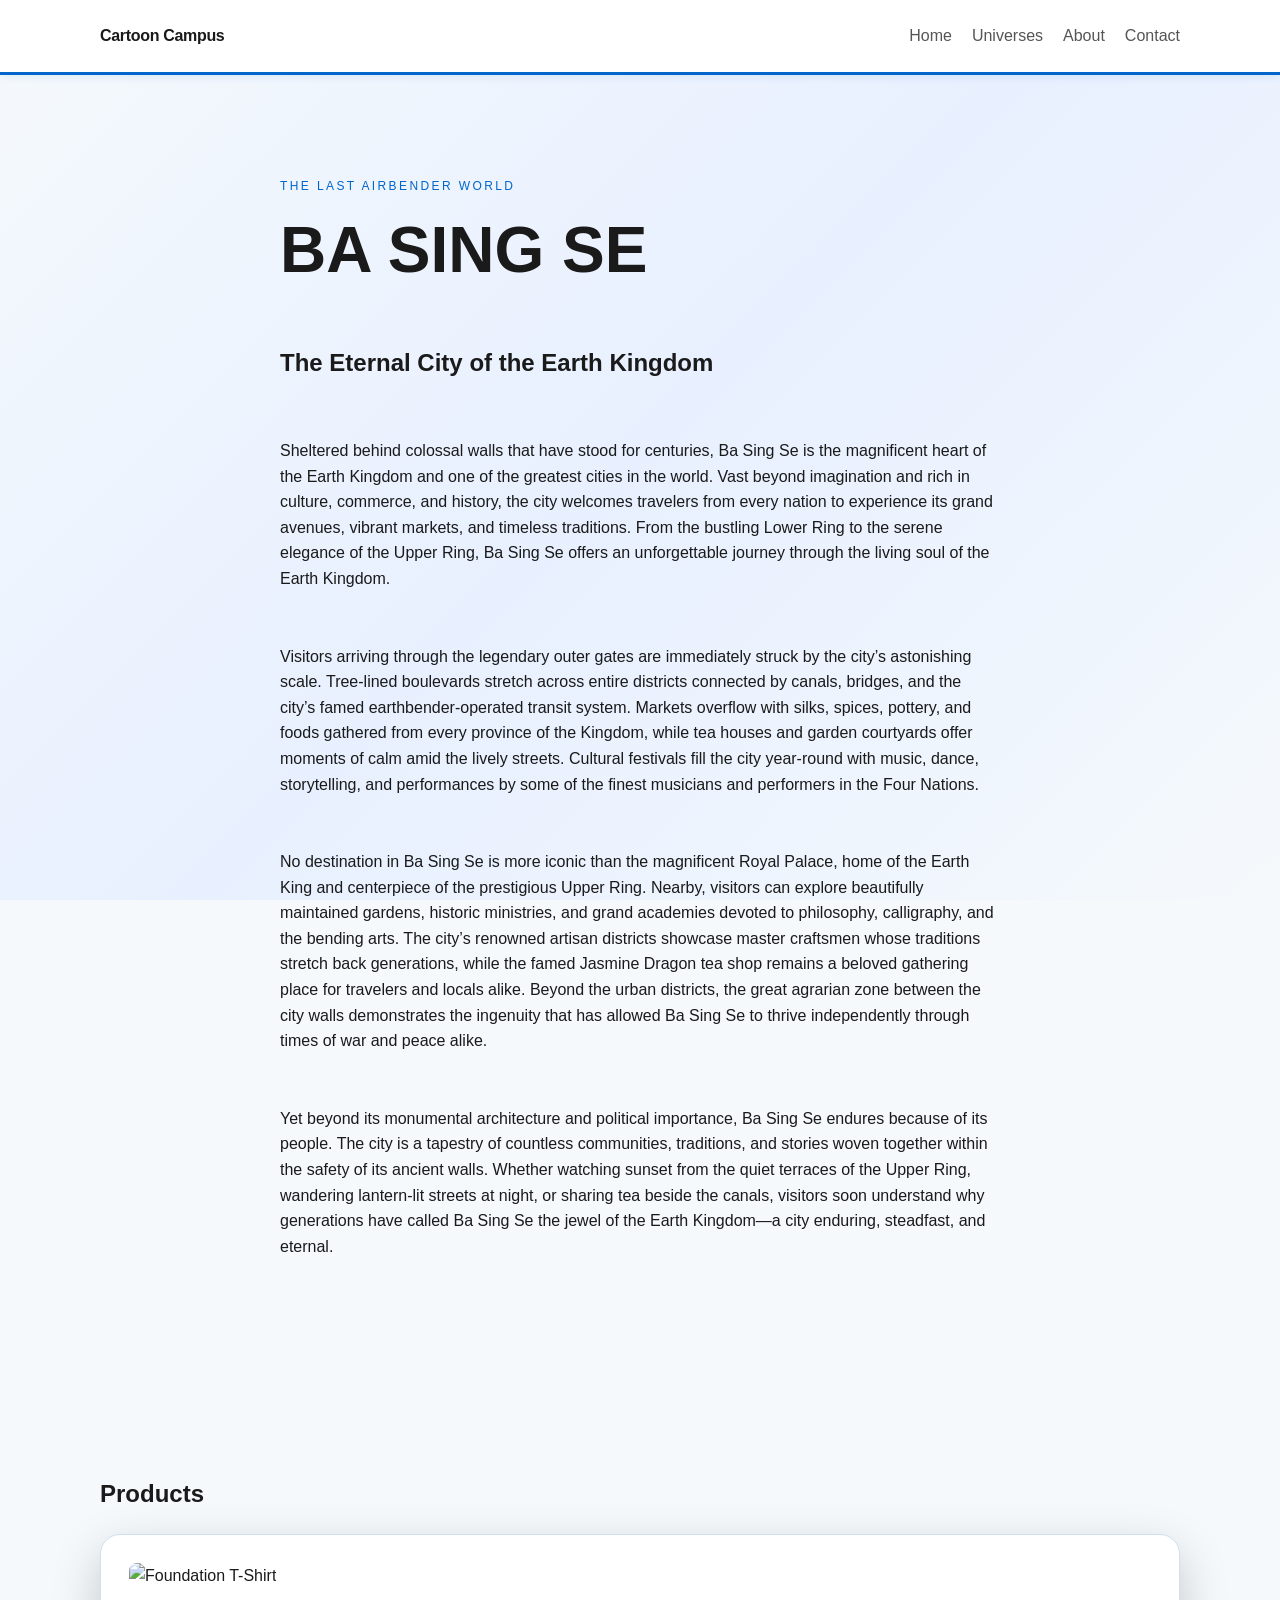
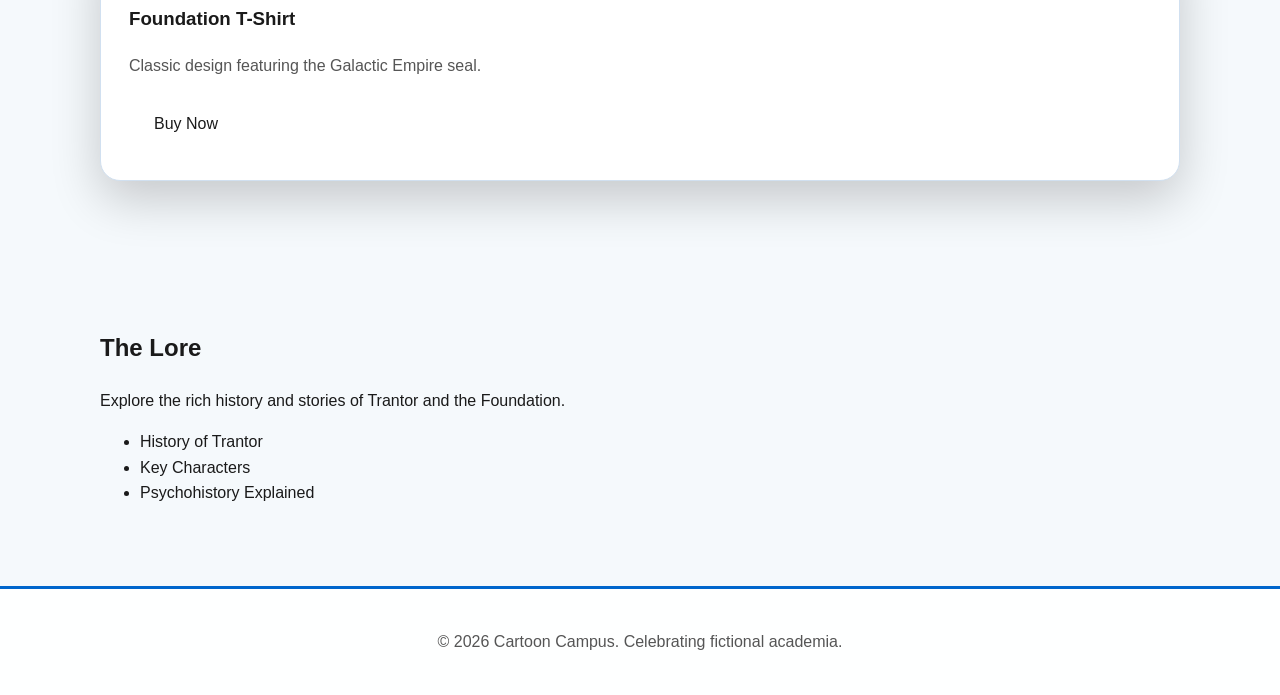
==== avatar.html @ 69274be1 "Create avatar.html" ====
<!DOCTYPE html>
<html lang="en">
  <head>
    <meta charset="UTF-8" />
    <meta name="viewport" content="width=device-width, initial-scale=1.0" />
    <title>The Last Airbender Universe</title>
    <link rel="stylesheet" href="styles.css" />
  </head>
  <body>
    <header class="site-header">
      <div class="container header-inner">
        <a class="brand" href="index.html">Cartoon Campus</a>
        <nav id="primary-navigation" class="site-nav">
          <a href="index.html">Home</a>
          <div class="dropdown">
            <a href="#universes">Universes</a>
            <div class="dropdown-content">
              <a href="foundation.html">Asimov's Foundation</a>
              <a href="lovecraft.html">H.P. Lovecraft World</a>
              <a href="avatar.html">Avatar - The last airbender</a>
              <a href="dune.html">Herbert's Dune</a>
            </div>
          </div>
          <a href="index.html#about">About</a>
          <a href="index.html#contact">Contact</a>
        </nav>
      </div>
    </header>

    <main>
      <section class="hero">
        <div class="container hero-content">
          <p class="eyebrow">The Last Airbender World</p>
          <h1>BA SING SE</h1>
          <p class="lead">
            
			<h2>The Eternal City of the Earth Kingdom</h2>
<p>Sheltered behind colossal walls that have stood for centuries, Ba Sing Se is the magnificent heart of the Earth Kingdom and one of the greatest cities in the world. Vast beyond imagination and rich in culture, commerce, and history, the city welcomes travelers from every nation to experience its grand avenues, vibrant markets, and timeless traditions. From the bustling Lower Ring to the serene elegance of the Upper Ring, Ba Sing Se offers an unforgettable journey through the living soul of the Earth Kingdom.</p>
<p>Visitors arriving through the legendary outer gates are immediately struck by the city’s astonishing scale. Tree-lined boulevards stretch across entire districts connected by canals, bridges, and the city’s famed earthbender-operated transit system. Markets overflow with silks, spices, pottery, and foods gathered from every province of the Kingdom, while tea houses and garden courtyards offer moments of calm amid the lively streets. Cultural festivals fill the city year-round with music, dance, storytelling, and performances by some of the finest musicians and performers in the Four Nations.</p>
<p>No destination in Ba Sing Se is more iconic than the magnificent Royal Palace, home of the Earth King and centerpiece of the prestigious Upper Ring. Nearby, visitors can explore beautifully maintained gardens, historic ministries, and grand academies devoted to philosophy, calligraphy, and the bending arts. The city’s renowned artisan districts showcase master craftsmen whose traditions stretch back generations, while the famed Jasmine Dragon tea shop remains a beloved gathering place for travelers and locals alike. Beyond the urban districts, the great agrarian zone between the city walls demonstrates the ingenuity that has allowed Ba Sing Se to thrive independently through times of war and peace alike.</p>
<p>Yet beyond its monumental architecture and political importance, Ba Sing Se endures because of its people. The city is a tapestry of countless communities, traditions, and stories woven together within the safety of its ancient walls. Whether watching sunset from the quiet terraces of the Upper Ring, wandering lantern-lit streets at night, or sharing tea beside the canals, visitors soon understand why generations have called Ba Sing Se the jewel of the Earth Kingdom—a city enduring, steadfast, and eternal.</p>






          </p>
        </div>
      </section>

      <section class="section products">
        <div class="container">
          <h2>Products</h2>
          <div class="product-grid">
            <!-- Example products, repeat for 10 -->
            <article class="product-card">
              <img src="images/foundation-tshirt.jpg" alt="Foundation T-Shirt" />
              <h3>Foundation T-Shirt</h3>
              <p>Classic design featuring the Galactic Empire seal.</p>
              <a href="#" class="button">Buy Now</a>
            </article>
            <!-- Add more products -->
          </div>
        </div>
      </section>

      <section class="section lore">
        <div class="container">
          <h2>The Lore</h2>
          <p>Explore the rich history and stories of Trantor and the Foundation.</p>
          <ul>
            <li><a href="foundation-history.html">History of Trantor</a></li>
            <li><a href="foundation-characters.html">Key Characters</a></li>
            <li><a href="foundation-psychohistory.html">Psychohistory Explained</a></li>
          </ul>
        </div>
      </section>
    </main>

    <footer class="site-footer">
      <div class="container footer-inner">
        <p>© <span id="current-year"></span> Cartoon Campus. Celebrating fictional academia.</p>
      </div>
    </footer>

    <script src="script.js"></script>
  </body>
</html>
---- styles.css ----
/* Base styles */
:root {
  color-scheme: light;
  font-family: 'Arial', 'Trebuchet MS', cursive, system-ui;
  font-size: 16px;
  line-height: 1.6;
  color: #1a1a1a;
  background: #f5f9fc;
  --surface: #ffffff;
  --surface-strong: #e8f1f8;
  --text-muted: #555555;
  --primary: #0066CC; /* CartoonCampus Blue */
  --primary-soft: #e6f0ff;
  --border: #d1e0f0;
  --accent: #00bfff; /* Sky Blue accent */
}

* {
  box-sizing: border-box;
}

html {
  scroll-behavior: smooth;
}

body {
  margin: 0;
  background: linear-gradient(135deg, #f5f9fc 0%, #e8f0ff 50%, #f5f9fc 100%);
  background-attachment: fixed;
}

img,
svg {
  max-width: 100%;
}

button,
a {
  font: inherit;
}

a {
  color: inherit;
  text-decoration: none;
}

.container {
  width: min(1080px, calc(100% - 2rem));
  margin: 0 auto;
}

.sr-only {
  position: absolute;
  width: 1px;
  height: 1px;
  padding: 0;
  margin: -1px;
  overflow: hidden;
  clip: rect(0, 0, 0, 0);
  white-space: nowrap;
  border: 0;
}

.site-header {
  background: rgba(255, 255, 255, 0.98);
  border-bottom: 3px solid var(--primary);
  position: sticky;
  top: 0;
  z-index: 10;
  box-shadow: 0 2px 8px rgba(0, 102, 204, 0.1);
}

.header-inner {
  display: flex;
  align-items: center;
  justify-content: space-between;
  gap: 1rem;
  min-height: 72px;
}

.brand {
  font-weight: 700;
  letter-spacing: -0.02em;
}

.site-nav {
  display: flex;
  flex-wrap: wrap;
  gap: 1.25rem;
}

.dropdown {
  position: relative;
  display: inline-block;
}

.dropdown-content {
  display: none;
  position: absolute;
  background-color: var(--surface);
  min-width: 160px;
  box-shadow: 0px 8px 16px 0px rgba(0, 102, 204, 0.1);
  border: 1px solid var(--border);
  z-index: 1;
  border-radius: 8px;
}

.dropdown:hover .dropdown-content {
  display: block;
}

.dropdown-content a {
  color: var(--text-muted);
  padding: 12px 16px;
  text-decoration: none;
  display: block;
  border-radius: 6px;
}

.dropdown-content a:hover {
  background-color: var(--primary-soft);
  color: var(--primary);
}

.site-nav a {
  color: var(--text-muted);
  transition: color 0.2s ease, text-shadow 0.2s ease;
  font-weight: 500;
}

.site-nav a:hover {
  color: var(--primary);
  text-shadow: 0 0 8px rgba(0, 102, 204, 0.3);
}

.nav-toggle {
  display: none;
  width: 2rem;
  height: 2rem;
  border: none;
  background: transparent;
  cursor: pointer;
  flex-direction: column;
  justify-content: space-between;
  padding: 0;
}

.nav-toggle span {
  display: block;
  width: 100%;
  height: 0.18rem;
  background: var(--primary);
  border-radius: 999px;
}

.hero {
  padding: clamp(5rem, 8vw, 8rem) 0 4rem;
}

.hero-content {
  display: grid;
  gap: 1.25rem;
  max-width: 720px;
}

.eyebrow {
  text-transform: uppercase;
  letter-spacing: 0.2em;
  font-size: 0.75rem;
  color: var(--primary);
  margin: 0;
}

h1 {
  margin: 0;
  font-size: clamp(2.5rem, 5vw, 4rem);
  line-height: 1.05;
}

.lead {
  margin: 0;
  color: var(--text-muted);
  font-size: 1.05rem;
}

.hero-actions {
  display: flex;
  gap: 1rem;
  flex-wrap: wrap;
}

.button {
  display: inline-flex;
  align-items: center;
  justify-content: center;
  gap: 0.5rem;
  padding: 0.95rem 1.5rem;
  border-radius: 999px;
  border: 1px solid transparent;
  transition: transform 0.2s ease, background-color 0.2s ease, color 0.2s ease;
}

.button:hover {
  transform: translateY(-1px);
}

.button.primary {
  background: var(--primary);
  color: white;
}

.button.secondary {
  background: transparent;
  color: var(--primary);
  border-color: var(--primary);
}

.section {
  padding: 4rem 0;
}

.features h2,
.universes h2,
.about h2,
.contact h2 {
  font-size: clamp(2rem, 4vw, 2.75rem);
  margin-bottom: 1rem;
}

.feature-grid {
  display: grid;
  gap: 1rem;
  grid-template-columns: repeat(auto-fit, minmax(220px, 1fr));
}

.universe-grid {
  display: grid;
  gap: 1rem;
  grid-template-columns: repeat(auto-fit, minmax(280px, 1fr));
}

.product-grid {
  display: grid;
  gap: 1rem;
  grid-template-columns: repeat(auto-fit, minmax(250px, 1fr));
}

.feature-card,
.universe-card,
.product-card,
.about-card,
.contact-card {
  background: var(--surface);
  border: 1px solid var(--border);
  border-radius: 1.25rem;
  padding: 1.75rem;
  box-shadow: 0 18px 50px rgba(0,0,0,0.2);
}

.universe-card {
  text-align: center;
}

.universe-card img,
.product-card img {
  width: 100%;
  height: 200px;
  object-fit: cover;
  border-radius: 0.5rem;
  margin-bottom: 1rem;
}

.feature-card h3,
.universe-card h3,
.product-card h3,
.about-card h3 {
  margin-top: 0;
}

.feature-card p,
.universe-card p,
.product-card p,
.about-card p,
.contact-card p {
  color: var(--text-muted);
}

.about-grid {
  display: grid;
  gap: 2rem;
  grid-template-columns: minmax(0, 1.4fr) minmax(280px, 0.8fr);
}

.about-card ul {
  list-style: none;
  padding: 0;
  margin: 1rem 0 0;
}

.about-card li {
  margin-bottom: 0.75rem;
  color: var(--text-muted);
}

.about-card li strong {
  color: var(--primary);
}

.contact-card {
  display: grid;
  gap: 1rem;
  text-align: center;
}

.site-footer {
  padding: 1.5rem 0;
  background: rgba(255, 255, 255, 0.95);
  border-top: 3px solid var(--primary);
}

.footer-inner {
  display: flex;
  justify-content: center;
  color: var(--text-muted);
}

@media (max-width: 768px) {
  .site-nav {
    position: absolute;
    top: 72px;
    right: 0;
    left: 0;
    background: rgba(255, 255, 255, 0.98);
    border-bottom: 1px solid var(--border);
    flex-direction: column;
    align-items: stretch;
    gap: 0;
    overflow: hidden;
    max-height: 0;
    transition: max-height 0.3s ease;
  }

  .site-nav.open {
    max-height: 240px;
  }

  .site-nav a {
    padding: 1rem 1.25rem;
    border-top: 1px solid var(--border);
  }

  .nav-toggle {
    display: flex;
  }

  .header-inner {
    position: relative;
  }

  .about-grid {
    display: block;
  }
}
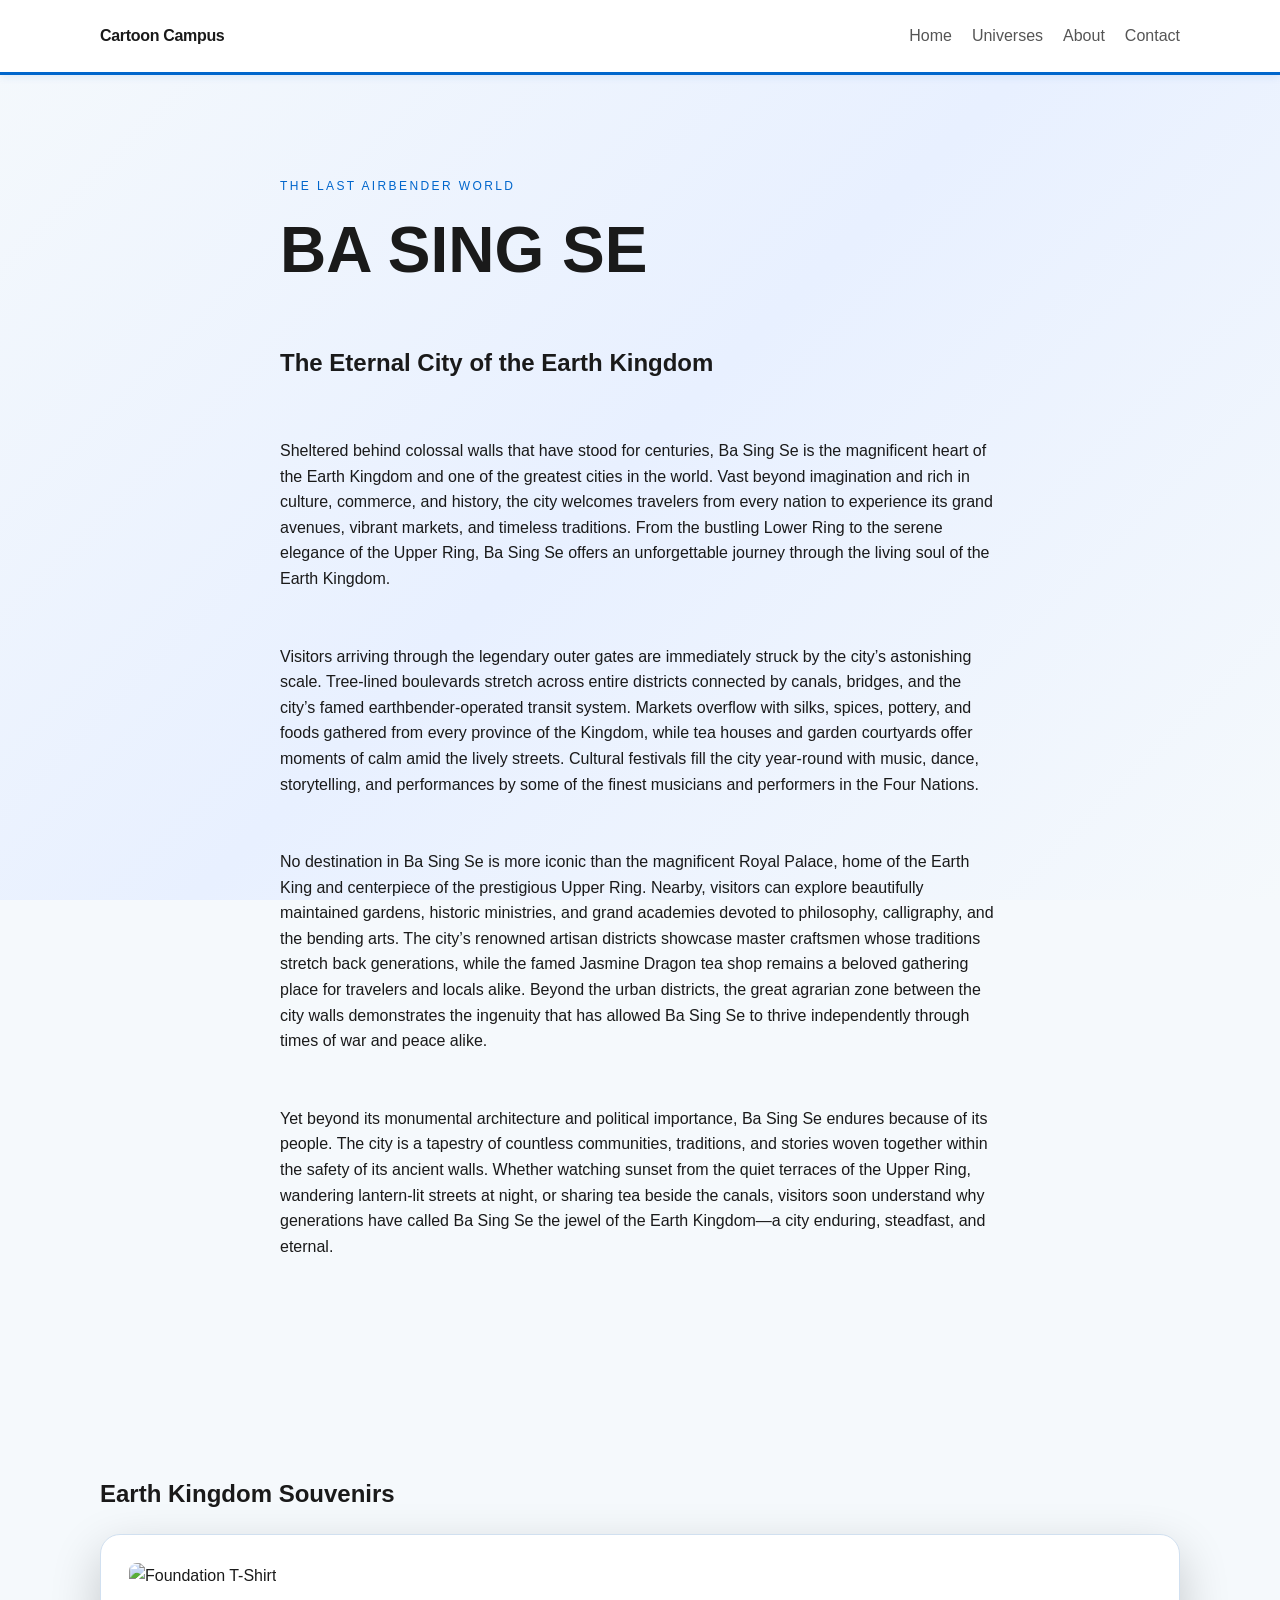
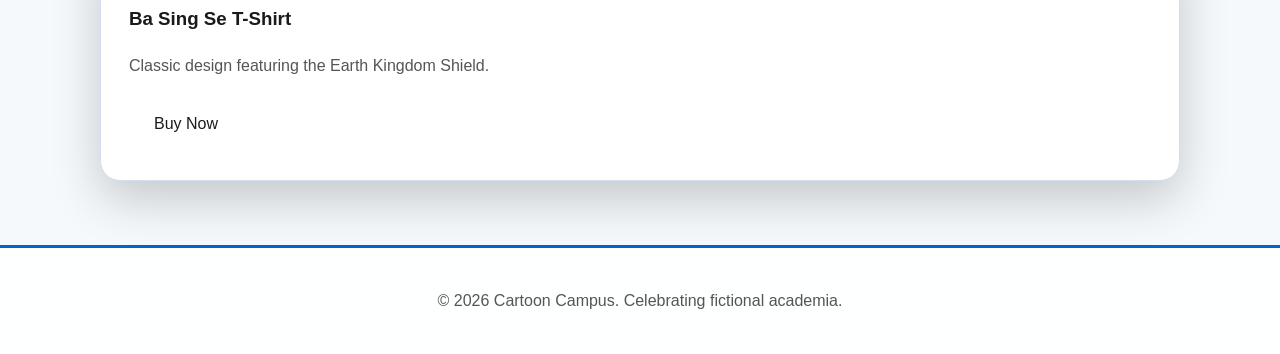
==== commit a21de35d: "Update avatar.html" ====
--- a/avatar.html
+++ b/avatar.html
@@ -51,13 +51,13 @@
 
       <section class="section products">
         <div class="container">
-          <h2>Products</h2>
+          <h2>Earth Kingdom Souvenirs</h2>
           <div class="product-grid">
             <!-- Example products, repeat for 10 -->
             <article class="product-card">
               <img src="images/foundation-tshirt.jpg" alt="Foundation T-Shirt" />
-              <h3>Foundation T-Shirt</h3>
-              <p>Classic design featuring the Galactic Empire seal.</p>
+              <h3>Ba Sing Se T-Shirt</h3>
+              <p>Classic design featuring the Earth Kingdom Shield.</p>
               <a href="#" class="button">Buy Now</a>
             </article>
             <!-- Add more products -->
@@ -65,17 +65,7 @@
         </div>
       </section>
 
-      <section class="section lore">
-        <div class="container">
-          <h2>The Lore</h2>
-          <p>Explore the rich history and stories of Trantor and the Foundation.</p>
-          <ul>
-            <li><a href="foundation-history.html">History of Trantor</a></li>
-            <li><a href="foundation-characters.html">Key Characters</a></li>
-            <li><a href="foundation-psychohistory.html">Psychohistory Explained</a></li>
-          </ul>
-        </div>
-      </section>
+   
     </main>
 
     <footer class="site-footer">
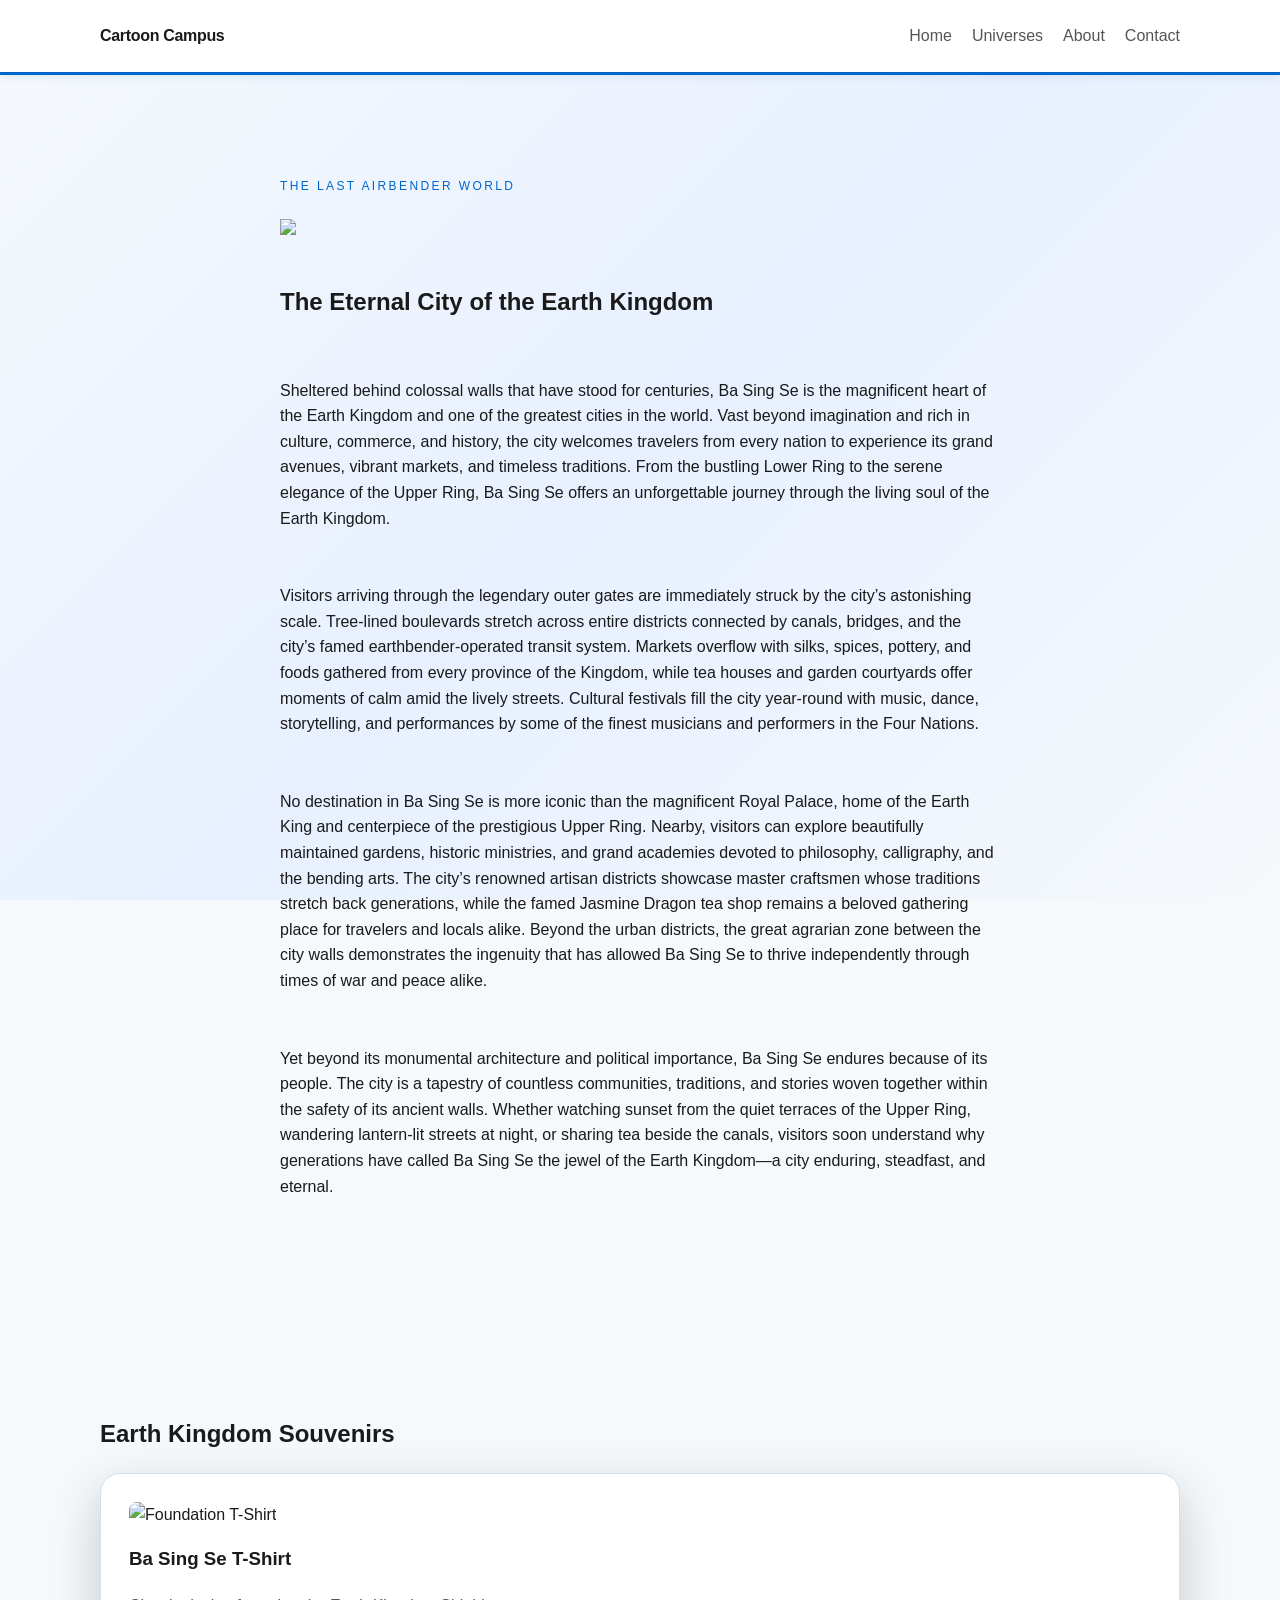
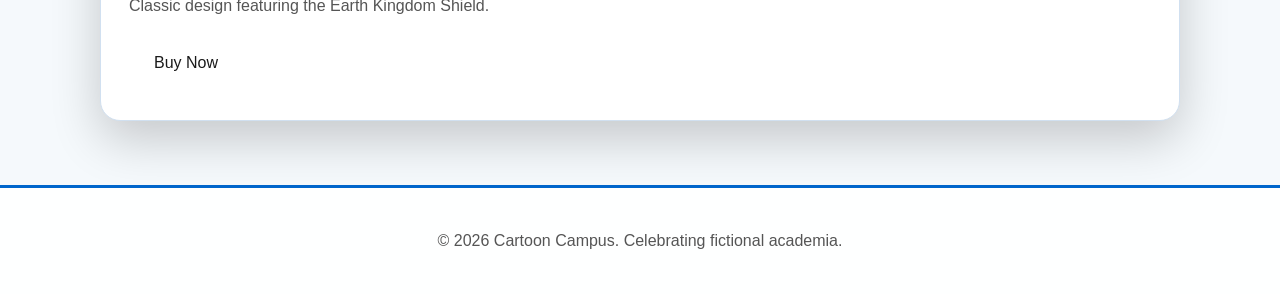
==== commit 07d74dd8: "Update avatar.html" ====
--- a/avatar.html
+++ b/avatar.html
@@ -31,9 +31,9 @@
       <section class="hero">
         <div class="container hero-content">
           <p class="eyebrow">The Last Airbender World</p>
-          <h1>BA SING SE</h1>
+         
           <p class="lead">
-            
+            <img src="images/banner_wide.jpg">
 			<h2>The Eternal City of the Earth Kingdom</h2>
 <p>Sheltered behind colossal walls that have stood for centuries, Ba Sing Se is the magnificent heart of the Earth Kingdom and one of the greatest cities in the world. Vast beyond imagination and rich in culture, commerce, and history, the city welcomes travelers from every nation to experience its grand avenues, vibrant markets, and timeless traditions. From the bustling Lower Ring to the serene elegance of the Upper Ring, Ba Sing Se offers an unforgettable journey through the living soul of the Earth Kingdom.</p>
 <p>Visitors arriving through the legendary outer gates are immediately struck by the city’s astonishing scale. Tree-lined boulevards stretch across entire districts connected by canals, bridges, and the city’s famed earthbender-operated transit system. Markets overflow with silks, spices, pottery, and foods gathered from every province of the Kingdom, while tea houses and garden courtyards offer moments of calm amid the lively streets. Cultural festivals fill the city year-round with music, dance, storytelling, and performances by some of the finest musicians and performers in the Four Nations.</p>
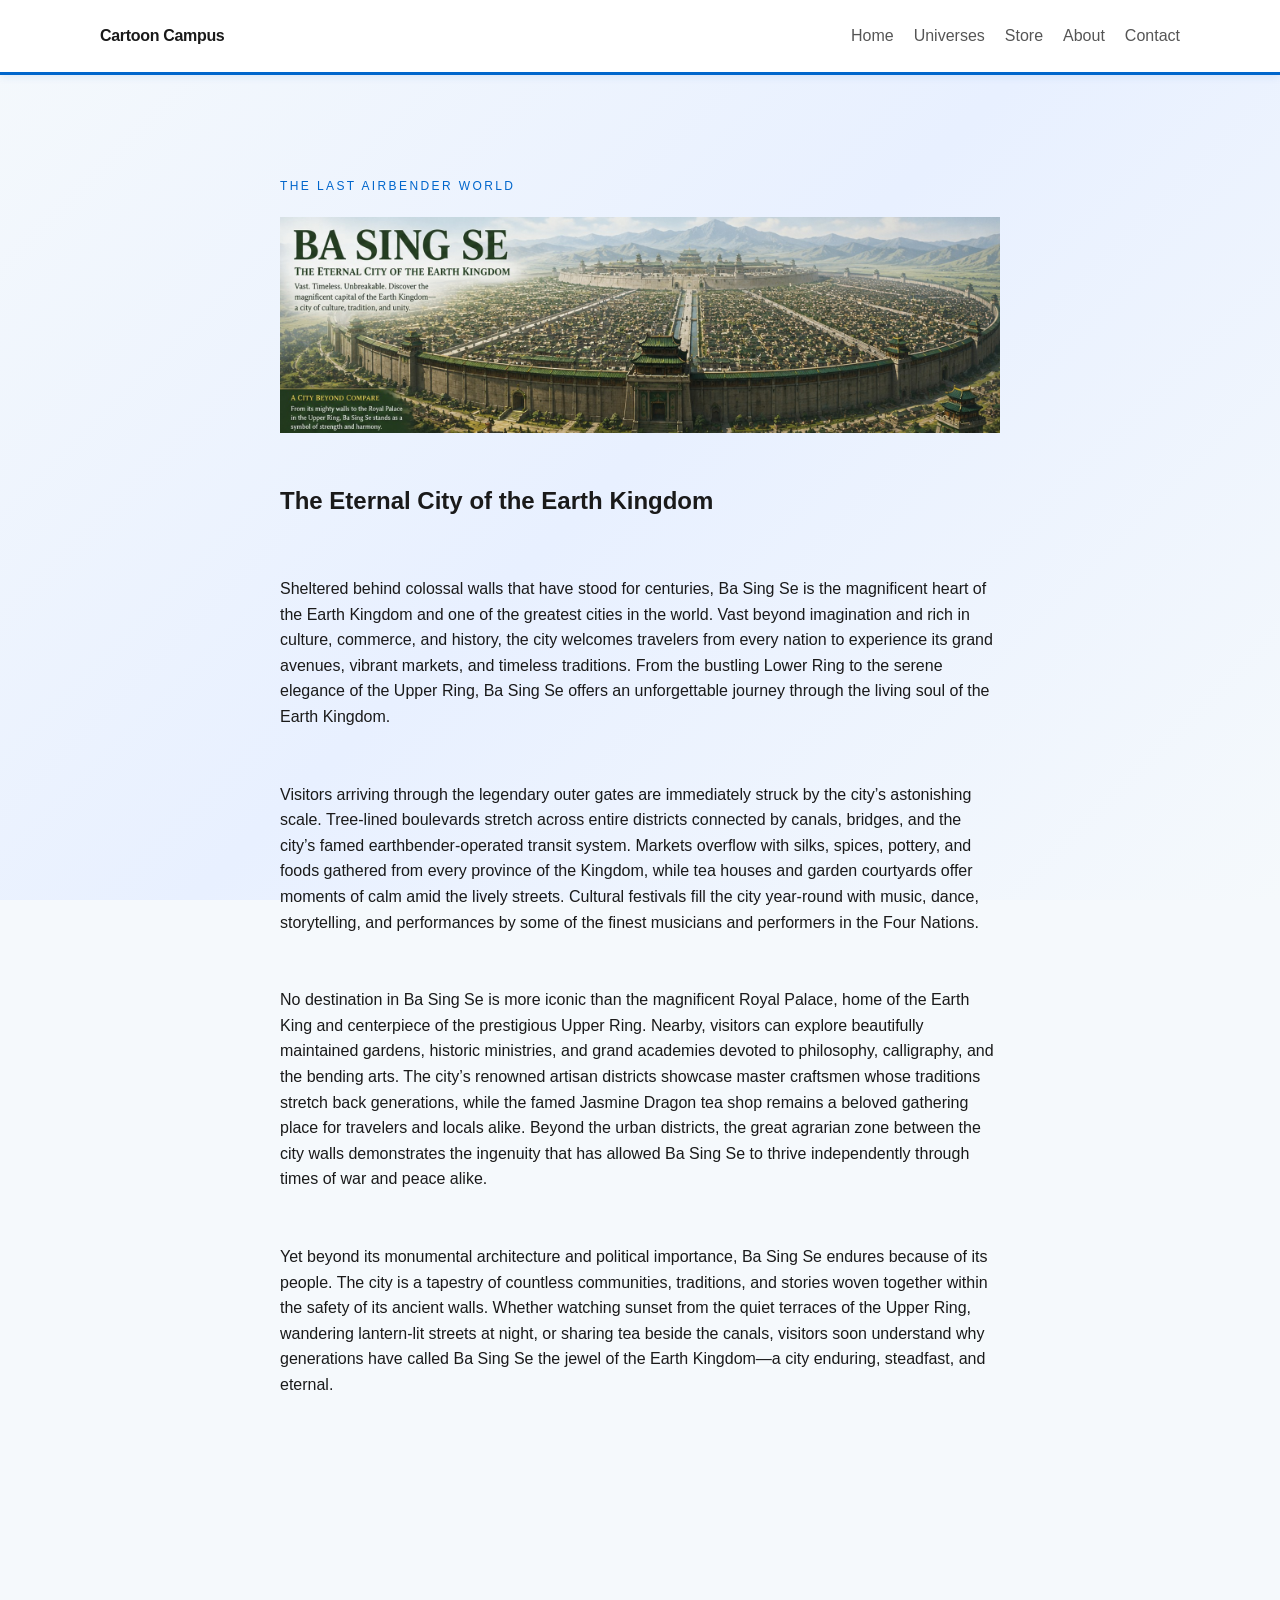
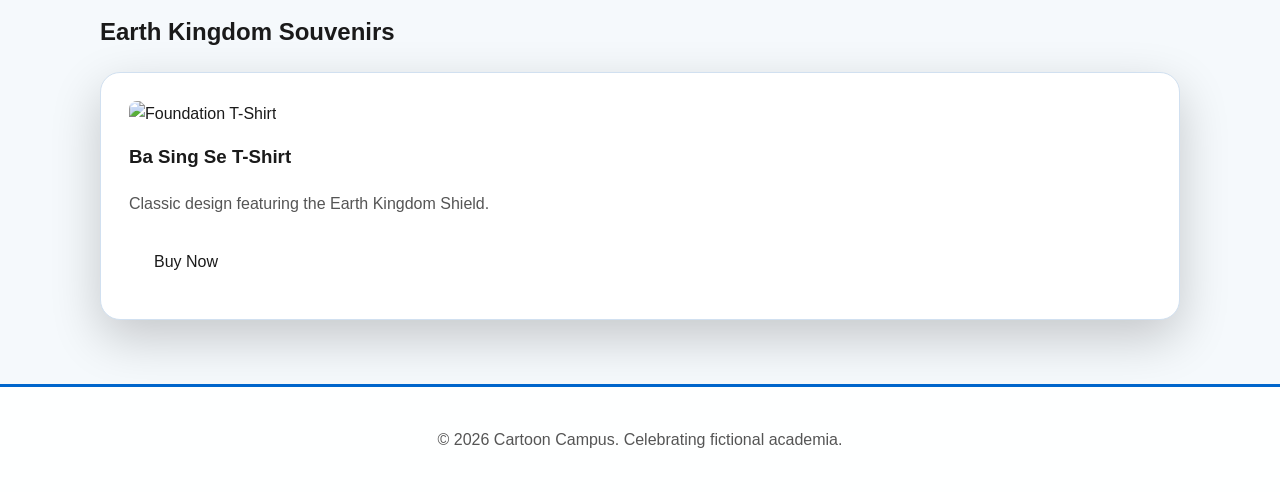
==== commit 00c0117e: "Update avatar.html" ====
--- a/avatar.html
+++ b/avatar.html
@@ -21,6 +21,7 @@
               <a href="dune.html">Herbert's Dune</a>
             </div>
           </div>
+		   <a href="https://store.cartooncampus.ca">Store</a>
           <a href="index.html#about">About</a>
           <a href="index.html#contact">Contact</a>
         </nav>
